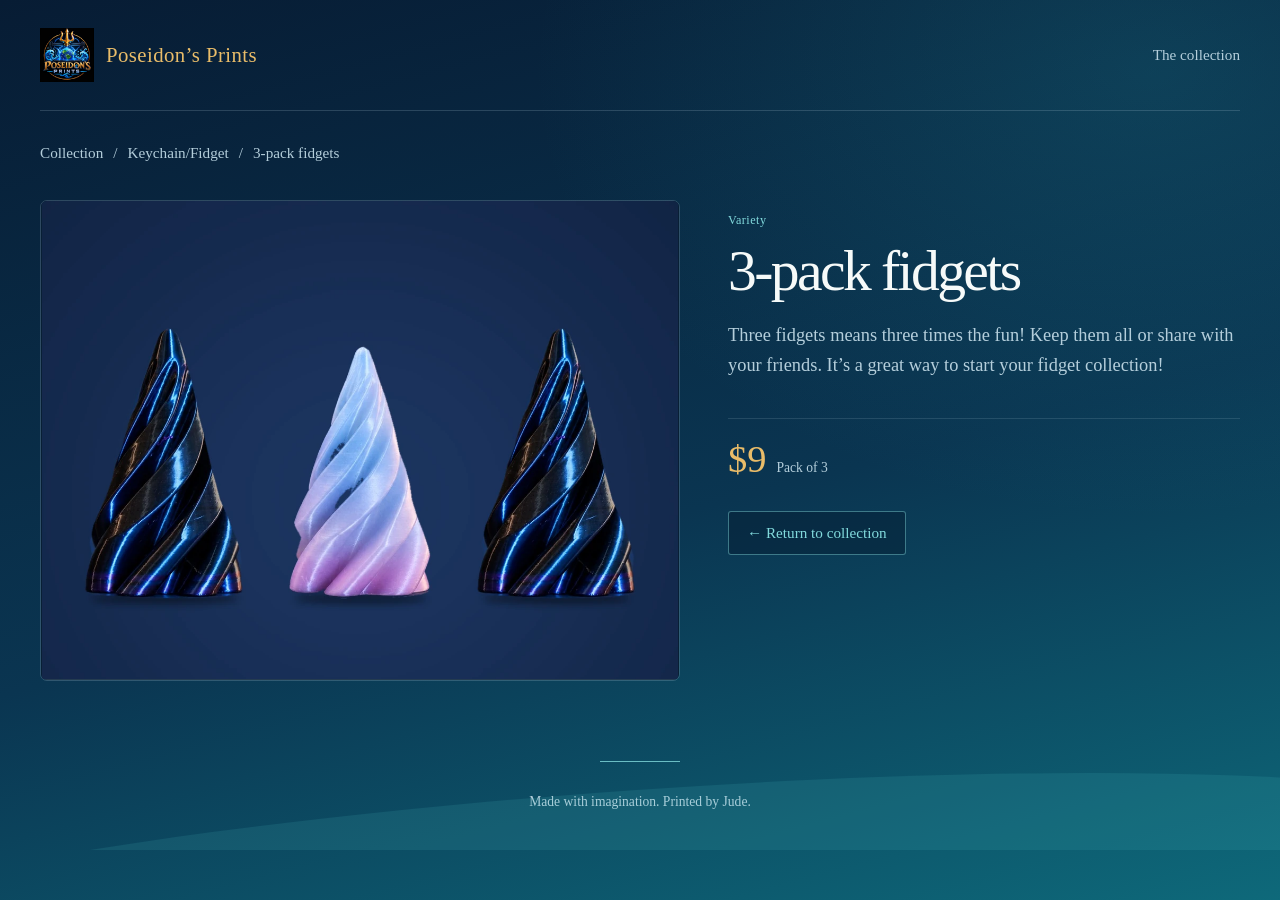
==== 3-pack-fidgets.html @ f165ef10 "Add individual product pages and collection links for all 11 items" ====
<!doctype html>
<html lang="en"><head><meta charset="utf-8"><meta name="viewport" content="width=device-width, initial-scale=1"><meta name="theme-color" content="#071c34"><meta name="description" content="Three fidgets means three times the fun! Keep them all or share with your friends. It’s a great way to start your fidget collection!"><title>3-pack fidgets | Poseidon’s Prints</title><style>
    :root { color-scheme: dark; --navy:#071c34; --cream:#f6faf9; --silver:#b4cedb; --aqua:#82dadd; --gold:#e9bc69; }
    *,*::before,*::after { box-sizing:border-box; }
    html { scroll-behavior:smooth; }
    body { margin:0; color:var(--cream); background:radial-gradient(ellipse at 90% 8%,rgba(32,144,161,.22),transparent 38%),linear-gradient(165deg,#071c34 0%,#0a3551 56%,#0e697a 100%); font-family:Georgia,'Times New Roman',serif; }
    a { color:inherit; }
    .wrap { width:min(1200px,calc(100% - 64px)); margin-inline:auto; }
    header { display:flex; align-items:center; justify-content:space-between; gap:24px; padding-block:28px; border-bottom:1px solid rgba(180,206,219,.2); }
    .brand { font-size:1.3rem; text-decoration:none; color:var(--gold); letter-spacing:.02em; }
    .nav { text-decoration:none; color:var(--silver); font-size:.95rem; }
    .nav:hover { color:var(--cream); }
    .hero { padding:78px 0 62px; display:grid; grid-template-columns:minmax(0,2fr) minmax(0,1fr); align-items:center; gap:42px; }
    .hero-copy { min-width:0; }
    .eyebrow { margin:0 0 22px; color:var(--gold); font-size:.8rem; letter-spacing:.19em; text-transform:uppercase; }
    h1 { margin:0; max-width:17ch; font-size:clamp(3.1rem,6.8vw,6rem); font-weight:400; line-height:1.04; letter-spacing:-.045em; text-wrap:balance; }
    .intro { margin:26px 0 0; max-width:560px; font-size:1.15rem; line-height:1.65; color:var(--silver); }
    .collection-top { display:flex; justify-content:space-between; align-items:baseline; gap:16px; padding:22px 0; border-top:1px solid rgba(180,206,219,.25); }
    .collection-top h2 { margin:0; font-size:1.25rem; font-weight:400; }
    .collection-top p { margin:0; color:var(--silver); font-size:.9rem; }
    .category-nav { display:flex; flex-wrap:wrap; gap:10px; margin:4px 0 38px; }
    .category-nav a { padding:10px 17px; border:1px solid rgba(130,218,221,.35); border-radius:3px; color:var(--aqua); text-decoration:none; font-size:.95rem; }
    .category-nav a:hover { color:var(--gold); border-color:var(--gold); }
    .return-collection { display:inline-flex; align-items:center; justify-content:center; min-height:44px; margin-top:24px; padding:11px 18px; border:1px solid rgba(130,218,221,.45); border-radius:3px; color:var(--aqua); background:rgba(4,24,43,.4); text-decoration:none; font-size:.95rem; }
    .return-collection:hover { color:var(--gold); border-color:var(--gold); }
    .return-collection:focus-visible { outline:2px solid var(--gold); outline-offset:4px; }
    .category-section { margin-bottom:48px; scroll-margin-top:24px; }
    .category-heading { display:flex; align-items:baseline; justify-content:space-between; gap:16px; margin-bottom:20px; padding-top:22px; border-top:1px solid rgba(180,206,219,.2); }
    .category-heading h2 { margin:0; color:var(--gold); font-size:clamp(1.7rem,3vw,2.2rem); font-weight:400; }
    .category-heading span { color:var(--silver); font-size:.85rem; }
    .grid { display:grid; grid-template-columns:repeat(3,minmax(0,1fr)); gap:26px; }
    .product { min-width:0; display:flex; flex-direction:column; border:1px solid rgba(180,206,219,.22); background:rgba(4,24,43,.6); border-radius:7px; overflow:hidden; }
    .product-photo { aspect-ratio:4/3; position:relative; display:grid; place-items:center; background:radial-gradient(ellipse at 50% 100%,rgba(33,124,149,.24),transparent 70%),#081f35; border-bottom:1px solid rgba(180,206,219,.16); }
    .product-photo>div { display:flex; flex-direction:column; align-items:center; gap:13px; color:var(--silver); opacity:.78; }
    .product-photo svg { width:44px; height:44px; color:var(--aqua); }
    .product-photo span { font-size:.9rem; }
    .badge { position:absolute; top:16px; left:16px; padding:6px 11px; border:1px solid rgba(233,188,105,.5); border-radius:2px; color:var(--gold); font-size:.72rem!important; letter-spacing:.08em; text-transform:uppercase; }
    .product-image { display:block; width:100%; height:100%; min-height:0; object-fit:contain; }
    .product-photo:has(.product-image) { overflow:hidden; }
    .photo-options { display:flex; gap:8px; padding:12px; background:rgba(4,24,43,.35); border-bottom:1px solid rgba(180,206,219,.16); }
    .photo-option { width:64px; height:48px; padding:0; overflow:hidden; border:1px solid rgba(180,206,219,.35); border-radius:3px; background:var(--navy); cursor:pointer; }
    .photo-option img { display:block; width:100%; height:100%; object-fit:contain; }
    .photo-option[aria-pressed="true"] { border:2px solid var(--gold); }
    .photo-option:focus-visible { outline:2px solid var(--aqua); outline-offset:3px; }
    .product-copy { display:flex; flex-direction:column; flex:1; padding:24px; }
    .finish { margin:0 0 10px; font-size:.76rem; line-height:1.4; color:var(--aqua); letter-spacing:.04em; }
    .product h3 { margin:0; font-weight:400; font-size:1.6rem; line-height:1.18; letter-spacing:-.02em; }
    .description { margin:16px 0 25px; color:var(--silver); font-size:1rem; line-height:1.65; }
    .price-line { margin-top:auto; display:flex; align-items:baseline; gap:10px; padding-top:18px; border-top:1px solid rgba(180,206,219,.15); }
    .price { color:var(--gold); font-size:1.9rem; }
    .unit { color:var(--silver); font-size:.85rem; }
    .pending { color:var(--gold); font-size:1rem; line-height:2.1; }
    footer { position:relative; text-align:center; padding:80px 24px 40px; overflow:hidden; }
    footer::before { content:''; position:absolute; width:140%; height:210px; left:-20%; bottom:-150px; background:rgba(87,202,204,.12); border-radius:50% 50% 0 0; transform:rotate(-4deg); pointer-events:none; }
    .rule { width:80px; height:1px; margin:0 auto 32px; background:var(--aqua); opacity:.8; }
    .logo { display:block; width:100%; max-width:360px; height:auto; margin:auto; filter:drop-shadow(0 16px 35px rgba(0,0,0,.32)); }
    footer p { margin:24px 0 0; color:var(--silver); font-size:.85rem; }
    a:focus-visible { outline:2px solid var(--gold); outline-offset:6px; }
    @media(max-width:900px) { .hero { grid-template-columns:1fr; gap:32px; } .logo { width:min(65vw,300px); } .grid { grid-template-columns:repeat(2,minmax(0,1fr)); } }
    @media(max-width:580px) { .wrap { width:calc(100% - 36px); } header { padding-block:22px; } .brand { font-size:1.1rem; } .hero { padding:54px 0 44px; } .intro { font-size:1.05rem; } .grid { grid-template-columns:1fr; gap:22px; } .product-copy { padding:23px; } .collection-top { align-items:center; } .collection-top h2 { font-size:1.1rem; } .collection-top p { font-size:.8rem; } footer { padding-top:60px; } }
    @media(prefers-reduced-motion:reduce) { html { scroll-behavior:auto; } }
  
body { min-height:100vh; }
.detail-main { padding-top:30px; }
.breadcrumbs { display:flex; flex-wrap:wrap; gap:10px; color:var(--silver); font-size:.95rem; line-height:1.6; }
.breadcrumbs a { text-decoration:none; }
.breadcrumbs a:hover { color:var(--gold); }
.detail-product { display:grid; grid-template-columns:minmax(0,1.25fr) minmax(0,1fr); align-items:start; gap:48px; margin-top:35px; }
.detail-product .product-gallery { border:1px solid rgba(180,206,219,.22); border-radius:7px; overflow:hidden; }
.detail-product .product-copy { padding:12px 0; }
.detail-product h1 { max-width:none; font-size:clamp(2.4rem,4.5vw,4rem); line-height:1.12; }
.detail-product .description { font-size:1.15rem; }
.detail-product .price-line { margin-top:12px; }
.detail-product .price { font-size:2.4rem; }
.detail-product .return-collection { align-self:flex-start; margin-top:30px; }
.header-logo { width:54px; height:54px; object-fit:contain; }
.detail-brand { display:flex; gap:12px; align-items:center; }
@media(max-width:760px) { .detail-product { grid-template-columns:1fr; gap:24px; } .detail-product .product-copy { padding:0; } .header-logo { width:40px; height:40px; } header { gap:12px; } }
</style></head><body><header class="wrap"><a class="brand detail-brand" href="index.html"><img class="header-logo" src="assets/poseidons-prints-logo.webp" alt="" width="54" height="54">Poseidon’s Prints</a><a class="nav" href="index.html#collection">The collection</a></header>
<main class="wrap detail-main"><nav class="breadcrumbs" aria-label="Breadcrumb"><a href="index.html#collection">Collection</a><span aria-hidden="true">/</span><a href="index.html#keychain-fidget">Keychain/Fidget</a><span aria-hidden="true">/</span><span aria-current="page">3-pack fidgets</span></nav>
<article class="detail-product" aria-labelledby="product-heading">
        <div class="product-gallery"><div class="product-photo"><img class="product-image" src="assets/products/3-pack-fidgets.webp" alt="Three cone fidgets: two dark and one pastel, on a navy background" width="1200" height="900" loading="eager" decoding="async"></div></div>

        <div class="product-copy">
          <p class="finish">Variety</p>
          <h1 id="product-heading">3-pack fidgets</h1>
          <p class="description">Three fidgets means three times the fun! Keep them all or share with your friends. It’s a great way to start your fidget collection!</p>
          <div class="price-line"><span class="price">$9</span><span class="unit">Pack of 3</span></div>
        <a class="return-collection" href="index.html#item-6">← Return to collection</a></div></article></main><footer><div class="rule" aria-hidden="true"></div><p>Made with imagination. Printed by Jude.</p></footer><script>
    document.querySelectorAll('.photo-option').forEach(button => {
      button.addEventListener('click', () => {
        const gallery = button.closest('.product-gallery');
        const image = gallery.querySelector('.product-image');
        image.src = button.dataset.photo;
        image.alt = button.dataset.alt;
        image.height = Number(button.dataset.height);
        gallery.querySelectorAll('.photo-option').forEach(option => option.setAttribute('aria-pressed', String(option === button)));
      });
    });
  </script></body></html>
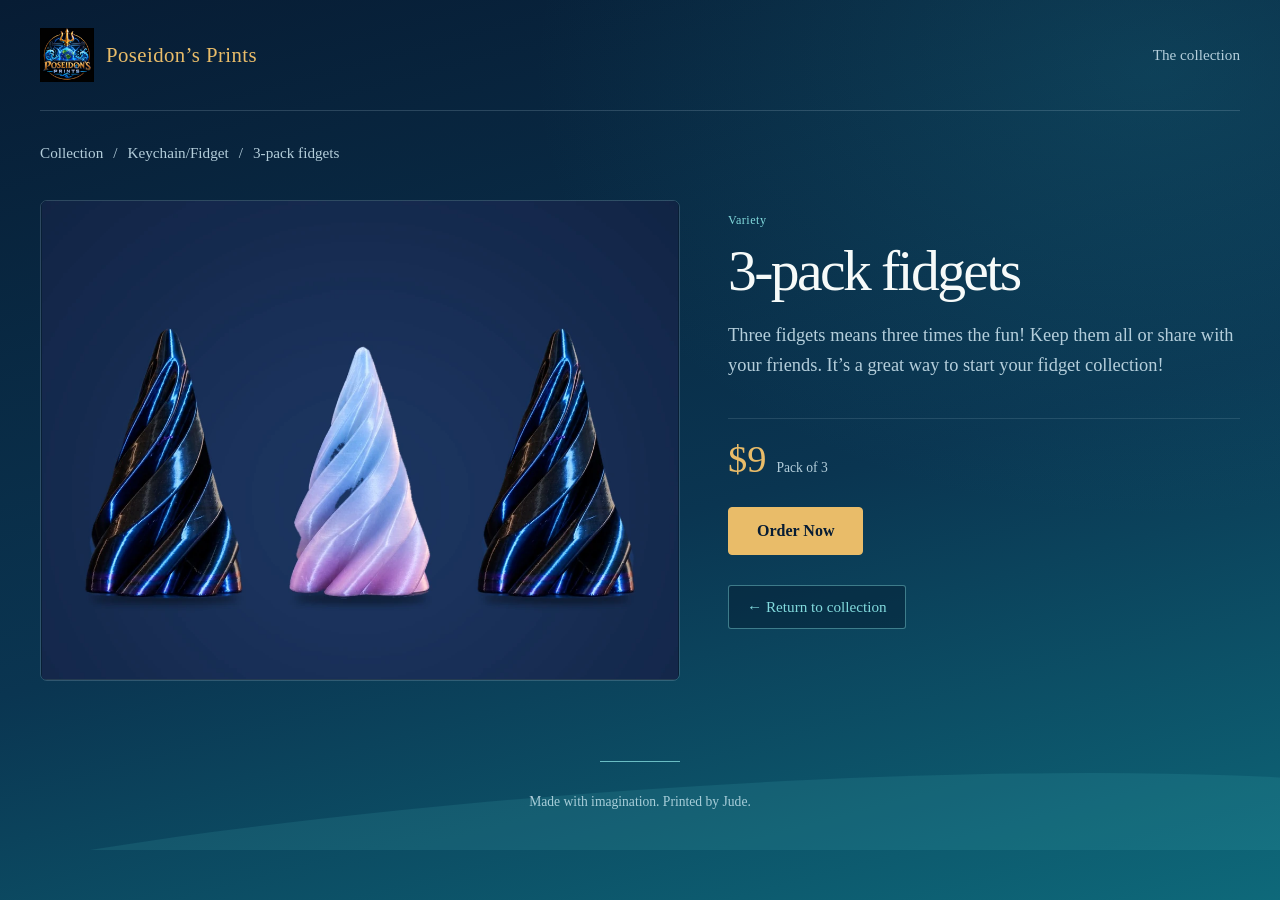
==== commit af5fff37: "Add Order Now buttons and prefilled email order form" ====
--- a/3-pack-fidgets.html
+++ b/3-pack-fidgets.html
@@ -76,7 +76,7 @@
 .header-logo { width:54px; height:54px; object-fit:contain; }
 .detail-brand { display:flex; gap:12px; align-items:center; }
 @media(max-width:760px) { .detail-product { grid-template-columns:1fr; gap:24px; } .detail-product .product-copy { padding:0; } .header-logo { width:40px; height:40px; } header { gap:12px; } }
-</style></head><body><header class="wrap"><a class="brand detail-brand" href="index.html"><img class="header-logo" src="assets/poseidons-prints-logo.webp" alt="" width="54" height="54">Poseidon’s Prints</a><a class="nav" href="index.html#collection">The collection</a></header>
+.order-now { display:inline-flex; align-items:center; justify-content:center; align-self:flex-start; min-height:48px; margin-top:26px; padding:13px 28px; border:1px solid var(--gold); border-radius:4px; background:var(--gold); color:var(--navy); font:inherit; font-weight:bold; text-decoration:none; } .order-now:hover { background:#f4d395; }</style></head><body><header class="wrap"><a class="brand detail-brand" href="index.html"><img class="header-logo" src="assets/poseidons-prints-logo.webp" alt="" width="54" height="54">Poseidon’s Prints</a><a class="nav" href="index.html#collection">The collection</a></header>
 <main class="wrap detail-main"><nav class="breadcrumbs" aria-label="Breadcrumb"><a href="index.html#collection">Collection</a><span aria-hidden="true">/</span><a href="index.html#keychain-fidget">Keychain/Fidget</a><span aria-hidden="true">/</span><span aria-current="page">3-pack fidgets</span></nav>
 <article class="detail-product" aria-labelledby="product-heading">
         <div class="product-gallery"><div class="product-photo"><img class="product-image" src="assets/products/3-pack-fidgets.webp" alt="Three cone fidgets: two dark and one pastel, on a navy background" width="1200" height="900" loading="eager" decoding="async"></div></div>
@@ -86,7 +86,7 @@
           <h1 id="product-heading">3-pack fidgets</h1>
           <p class="description">Three fidgets means three times the fun! Keep them all or share with your friends. It’s a great way to start your fidget collection!</p>
           <div class="price-line"><span class="price">$9</span><span class="unit">Pack of 3</span></div>
-        <a class="return-collection" href="index.html#item-6">← Return to collection</a></div></article></main><footer><div class="rule" aria-hidden="true"></div><p>Made with imagination. Printed by Jude.</p></footer><script>
+        <a class="order-now" href="order.html?item=3-pack-fidgets">Order Now</a><a class="return-collection" href="index.html#item-6">← Return to collection</a></div></article></main><footer><div class="rule" aria-hidden="true"></div><p>Made with imagination. Printed by Jude.</p></footer><script>
     document.querySelectorAll('.photo-option').forEach(button => {
       button.addEventListener('click', () => {
         const gallery = button.closest('.product-gallery');
